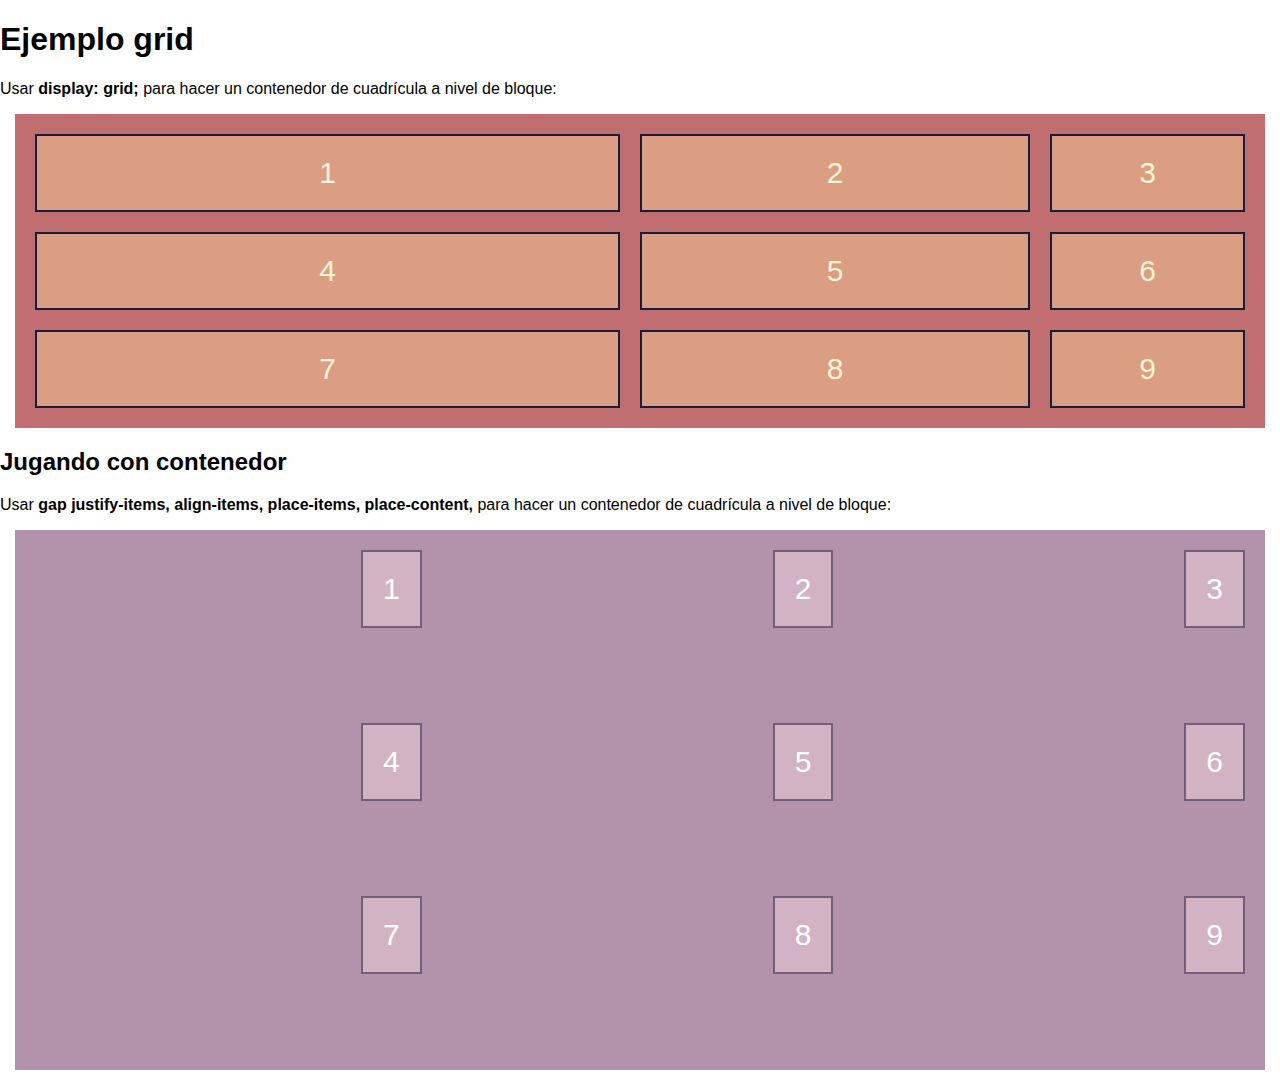
==== 07_grid/index.html @ 6eeea99b "cambios 12/05/22" ====
<!DOCTYPE html>
<html lang="en">
<head>
    <meta charset="UTF-8">
    <link rel="stylesheet" href="style.css">
    <title>Grid</title>
</head>
<body>
    <h1>Ejemplo grid</h1>
    <p>Usar <strong>display: grid;</strong> para hacer un contenedor de cuadrícula a nivel de bloque:</p>
    
    <div class="grid-container">
        <div class="grid-item">1</div>
        <div class="grid-item">2</div>
        <div class="grid-item">3</div>
        <div class="grid-item">4</div>
        <div class="grid-item">5</div>
        <div class="grid-item">6</div>
        <div class="grid-item">7</div>
        <div class="grid-item">8</div>
        <div class="grid-item">9</div>
    </div>

    <h2>Jugando con contenedor</h2>
    <p>Usar <strong>gap justify-items, align-items, place-items, place-content,</strong> para hacer un contenedor de cuadrícula a nivel de bloque:</p>
    
    <div class="grid-container-2">
        <div class="grid-item-2">1</div>
        <div class="grid-item-2">2</div>
        <div class="grid-item-2">3</div>
        <div class="grid-item-2">4</div>
        <div class="grid-item-2">5</div>
        <div class="grid-item-2">6</div>
        <div class="grid-item-2">7</div>
        <div class="grid-item-2">8</div>
        <div class="grid-item-2">9</div>
    </div>
    
</body>
</html>
---- 07_grid/style.css ----
body{
    font-family: Arial, Helvetica, sans-serif;
    margin: 0;
}

.grid-container{
    margin: 15px;
    display: grid;
    /* Utilizando unidad auto */
             /* grid-template-columns: auto auto auto; */
    /* Utilizando unidad fr */
    grid-template-columns: 3fr 2fr 1fr;
    column-gap: 20px;
    row-gap: 20px;
    padding: 20px;
    background-color: #c16e70;
}

.grid-item{
    background-color: #DC9E82;
    border: 2px solid #151E3F;
    padding: 20px;
    font-size: 30px;
    text-align: center;
    color: #F2F3D9;
}

.grid-container-2{
    margin: 15px;
    display: grid;
    height: 500px;
    grid-template-columns: 3fr 3fr 3fr;
    /* Mismo espacio entre filas y columnas  */
        /* gap: 10px; */
    /* Espacio entre filas */
    row-gap: 20px;
        /* o se puede usar grid-row-gap */
    /* Espacio entre columna */
    column-gap: 25px;
        /* o se puede usar grid-colum-gap */
    padding: 20px;
    background-color: #b392ac;
    /* Justifica el contenido de nuestro container (items) */
            /* izquierda */
        /* justify-items: start; */
            /* derecha */
        justify-items: end;
            /* centro */
        /* justify-items: center; */
            /* Stretch */
        /* justify-items: stretch; */
    /* Alinea el contenidode conteiner (vertical) */
        /* arriba */
        align-items: flex-start;
}

.grid-item-2{
    background-color: #D1B3C4;
    border: 2px solid #735D78;
    padding: 20px;
    font-size: 30px;
    text-align: center;
    color: #ffffff;
}
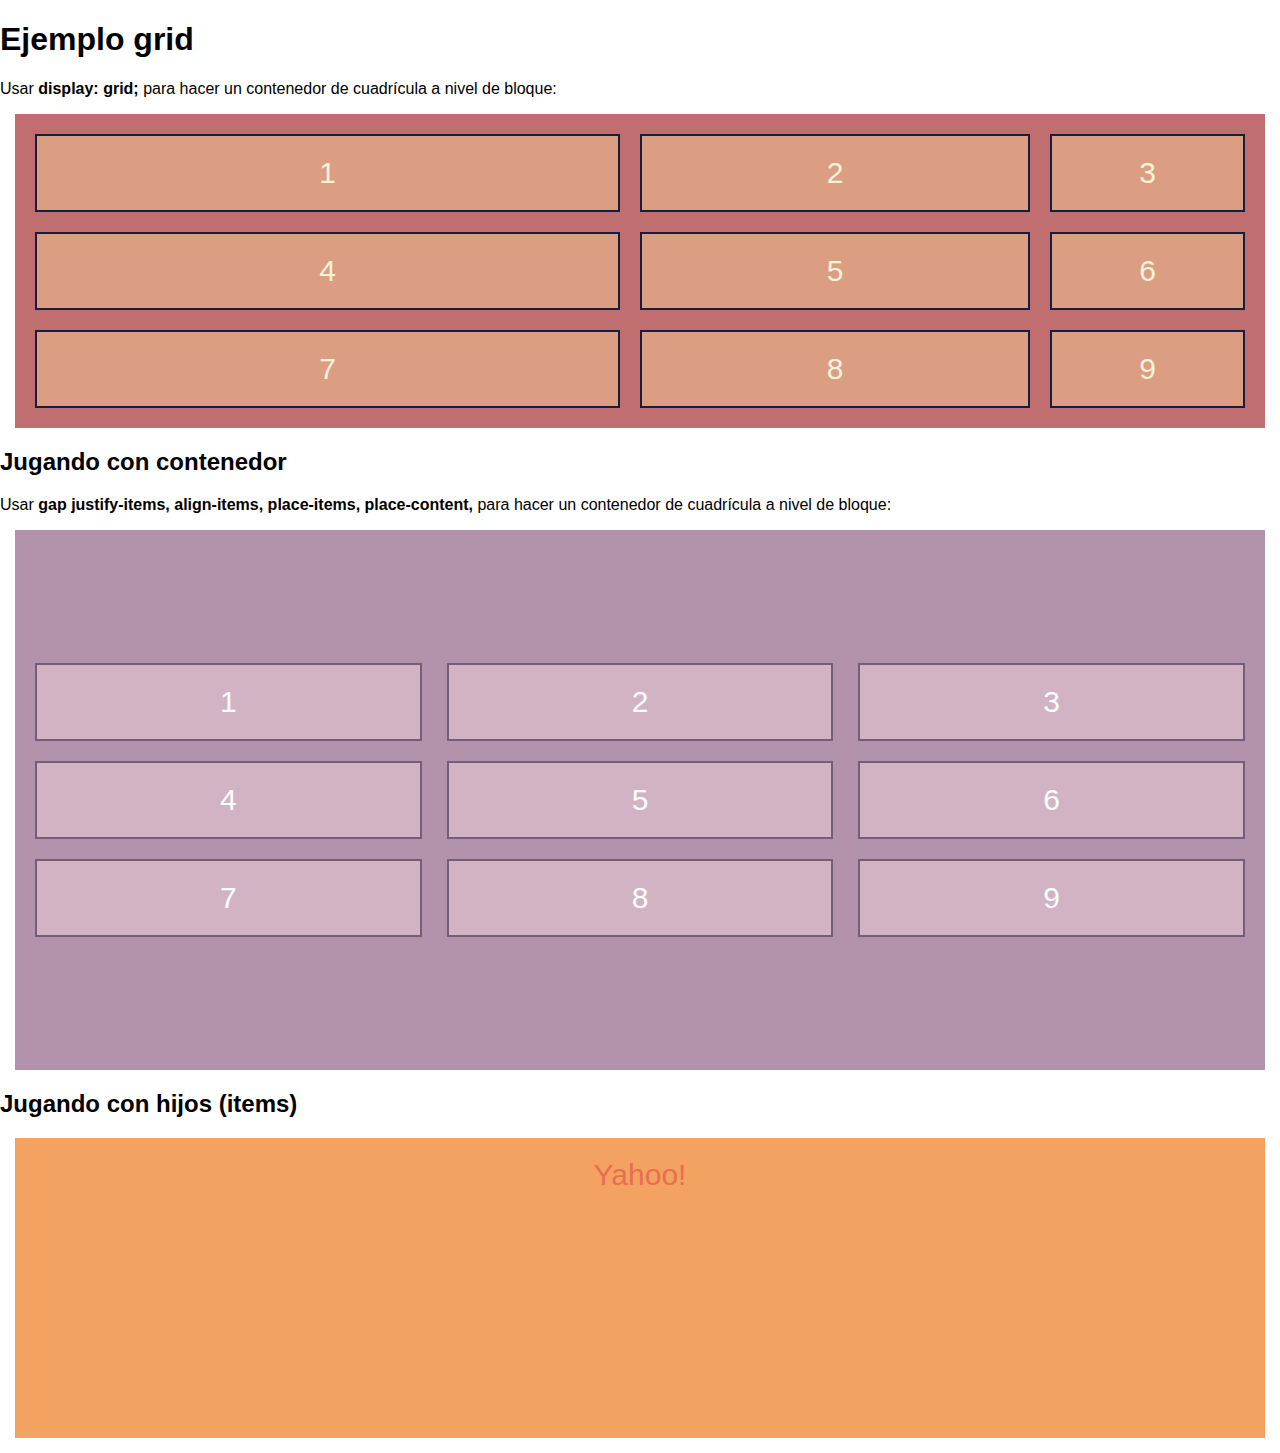
==== commit 50a65ebd: "cambios 12/05/22" ====
--- a/07_grid/index.html
+++ b/07_grid/index.html
@@ -35,6 +35,11 @@
         <div class="grid-item-2">8</div>
         <div class="grid-item-2">9</div>
     </div>
+
+    <h2>Jugando con hijos (items)</h2>
+    <div class="grid-container-3">
+        <div class="grid-item-3">Yahoo!</div>
+    </div>
     
 </body>
 </html>--- a/07_grid/style.css
+++ b/07_grid/style.css
@@ -44,14 +44,18 @@
             /* izquierda */
         /* justify-items: start; */
             /* derecha */
-        justify-items: end;
+        /* justify-items: end; */
             /* centro */
         /* justify-items: center; */
             /* Stretch */
         /* justify-items: stretch; */
     /* Alinea el contenidode conteiner (vertical) */
         /* arriba */
-        align-items: flex-start;
+        /* align-items: flex-start; */
+        /* para que chequen align https://www.w3schools.com/cssref/playdemo.asp?filename=playcss_align-items&preval=baseline */
+    /* Alinea y justifica en la misma linea de codigo */
+    place-content: center center;
+    /* para que chequen su documentacion https://developer.mozilla.org/en-US/docs/Web/CSS/place-content */
 }
 
 .grid-item-2{
@@ -61,4 +65,33 @@
     font-size: 30px;
     text-align: center;
     color: #ffffff;
+}
+
+.grid-container-3{
+    margin: 15px;
+    display: grid;
+    height: 300px;
+    grid-template-columns: auto auto auto auto auto ;
+    grid-template-rows: auto auto auto;
+    /* padding: 20px; */
+    background-color: #f4a261;
+}
+
+.grid-item-3{
+    /* background-color: #e9c46a;
+    border: 2px solid #2a9d8f; */
+    padding: 20px;
+    font-size: 30px;
+    text-align: center;
+    color: #e76f51;
+    grid-column-start: 2;
+    grid-column-end: 5;
+    grid-row-start: 1;
+    grid-row-end: 4;
+    /* Justificamos el contenido */
+        /* justify-self: end; */
+    /* Alineamos el contentenido */
+        /* align-self: flex-end; */
+    /* Justificamos y alineamos en la misma code line */
+    place-self: start center;
 }